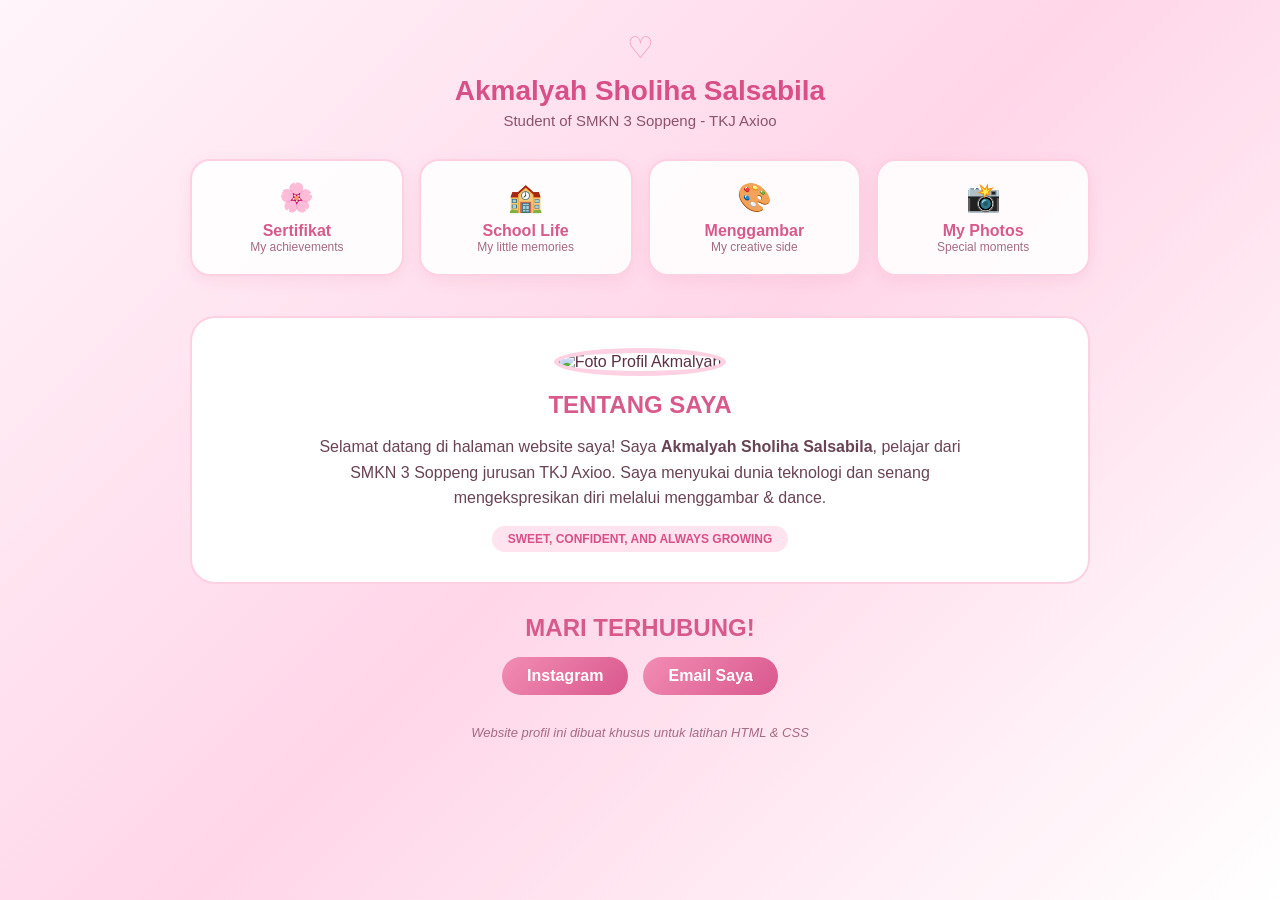
==== index.html @ 9d44f248 "Add files via upload" ====
<!DOCTYPE html>
<html lang="id">
<head>
  <meta charset="UTF-8">
  <meta name="viewport" content="width=device-width, initial-scale=1.0">
  <title>Profil Saya - Akmalyah Sholiha Salsabila</title>
  <link rel="stylesheet" href="CSS/style.css">
</head>
<body>

  <div class="container">
    <!-- Header Nama -->
    <header class="header">
      <span class="heart-icon">♡</span>
      <h1>Akmalyah Sholiha Salsabila</h1>
      <p class="subtitle">Student of SMKN 3 Soppeng - TKJ Axioo</p>
    </header>

    <!-- Kartu Navigasi / Menu Utama -->
    <nav class="menu-grid">
      <a href="#sertifikat" class="card">
        <div class="card-icon">🌸</div>
        <h3>Sertifikat</h3>
        <p>My achievements</p>
      </a>

      <a href="#school-life" class="card">
        <div class="card-icon">🏫</div>
        <h3>School Life</h3>
        <p>My little memories</p>
      </a>

      <a href="#menggambar" class="card">
        <div class="card-icon">🎨</div>
        <h3>Menggambar</h3>
        <p>My creative side</p>
      </a>

      <a href="#photos" class="card">
        <div class="card-icon">📸</div>
        <h3>My Photos</h3>
        <p>Special moments</p>
      </a>
    </nav>

    <!-- Tentang Saya / Perkenalan -->
    <section class="about-section">
      <img src="images/foto Alyahss er.ka cafe 2.jpeg" alt="Foto Profil Akmalyah" class="profile-img">
      <h2>TENTANG SAYA</h2>
      <p>
        Selamat datang di halaman website saya! Saya <strong>Akmalyah Sholiha Salsabila</strong>, pelajar dari SMKN 3 Soppeng jurusan TKJ Axioo. 
        Saya menyukai dunia teknologi dan senang mengekspresikan diri melalui menggambar & dance.
      </p>
      <div class="badge">SWEET, CONFIDENT, AND ALWAYS GROWING</div>
    </section>

    
    <!-- Kontak / Sosial Media -->
    <section class="contact-section">
      <h2>MARI TERHUBUNG!</h2>
      <div class="button-group">
        <a href="https://www.instagram.com/alyahss__" target="_blank" class="btn">Instagram</a>
        <a href="mailto:akmalyahss@gmail.com" class="btn">Email Saya</a>
      </div>
    </section>

    <!-- Footer -->
    <footer>
      <p><i>Website profil ini dibuat khusus untuk latihan HTML & CSS</i></p>
    </footer>
  </div>

</body>
</html>
---- CSS/style.css ----
* {
  box-sizing: border-box;
  margin: 0;
  padding: 0;
}

body {
  font-family: "Segoe UI", Arial, sans-serif;
  background: linear-gradient(135deg, #fff5fa, #ffd6e8, #ffffff);
  color: #5a3045;
  padding: 30px 15px;
  min-height: 100vh;
}

.container {
  max-width: 900px;
  margin: 0 auto;
}

/* Header */
.header {
  text-align: center;
  margin-bottom: 30px;
}

.heart-icon {
  font-size: 30px;
  color: #f29abb;
}

.header h1 {
  color: #d94f88;
  font-size: 28px;
  margin: 10px 0 5px;
}

.subtitle {
  color: #8c536d;
  font-size: 15px;
}

/* Grid Menu Navigasi */
.menu-grid {
  display: grid;
  grid-template-columns: repeat(auto-fit, minmax(180px, 1fr));
  gap: 15px;
  margin-bottom: 40px;
}

.card {
  background: rgba(255, 255, 255, 0.9);
  padding: 20px;
  border-radius: 20px;
  text-align: center;
  text-decoration: none;
  color: #5a3045;
  border: 2px solid #ffd0e2;
  box-shadow: 0 5px 15px rgba(214, 92, 139, 0.1);
  transition: 0.3s ease;
}

.card:hover {
  transform: translateY(-5px);
  border-color: #f29abb;
  box-shadow: 0 8px 20px rgba(214, 92, 139, 0.2);
}

.card-icon {
  font-size: 28px;
  margin-bottom: 8px;
}

.card h3 {
  font-size: 16px;
  color: #d85a8c;
}

.card p {
  font-size: 12px;
  color: #a56b83;
}

/* Section Perkenalan */
.about-section {
  background: white;
  padding: 30px;
  border-radius: 25px;
  text-align: center;
  border: 2px solid #ffd0e2;
  margin-bottom: 30px;
}

.profile-img {
  width: 140px;
  height: 140px;
  border-radius: 50%;
  object-fit: cover;
  border: 5px solid #ffd1e3;
  margin-bottom: 15px;
}

.about-section h2 {
  color: #d85a8c;
  margin-bottom: 15px;
}

.about-section p {
  line-height: 1.6;
  color: #684355;
  max-width: 650px;
  margin: 0 auto 15px;
}

.badge {
  display: inline-block;
  background: #ffe3ee;
  color: #d94f88;
  padding: 6px 16px;
  border-radius: 15px;
  font-size: 12px;
  font-weight: bold;
}

/* Section Sertifikat */
.section-block {
  text-align: center;
  margin-bottom: 40px;
}

.section-block h2 {
  color: #d85a8c;
  margin-bottom: 20px;
}

.awards-grid {
  display: flex;
  justify-content: center;
  gap: 15px;
  flex-wrap: wrap;
}

.award-card {
  background: white;
  padding: 20px 30px;
  border-radius: 20px;
  border: 2px dashed #f28db4;
  text-align: center;
  min-width: 140px;
}

.award-icon {
  font-size: 30px;
  display: block;
  margin-bottom: 5px;
}

/* Kontak & Footer */
.contact-section {
  text-align: center;
  margin-bottom: 30px;
}

.contact-section h2 {
  color: #d85a8c;
  margin-bottom: 15px;
}

.button-group {
  display: flex;
  justify-content: center;
  gap: 15px;
  flex-wrap: wrap;
}

.btn {
  text-decoration: none;
  color: white;
  background: linear-gradient(135deg, #f28db4, #d9578d);
  padding: 10px 25px;
  border-radius: 20px;
  font-weight: 600;
  transition: 0.3s;
}

.btn:hover {
  transform: translateY(-2px);
  box-shadow: 0 5px 12px rgba(217, 87, 141, 0.3);
}

footer {
  text-align: center;
  color: #a56b83;
  font-size: 13px;
  margin-top: 20px;
}
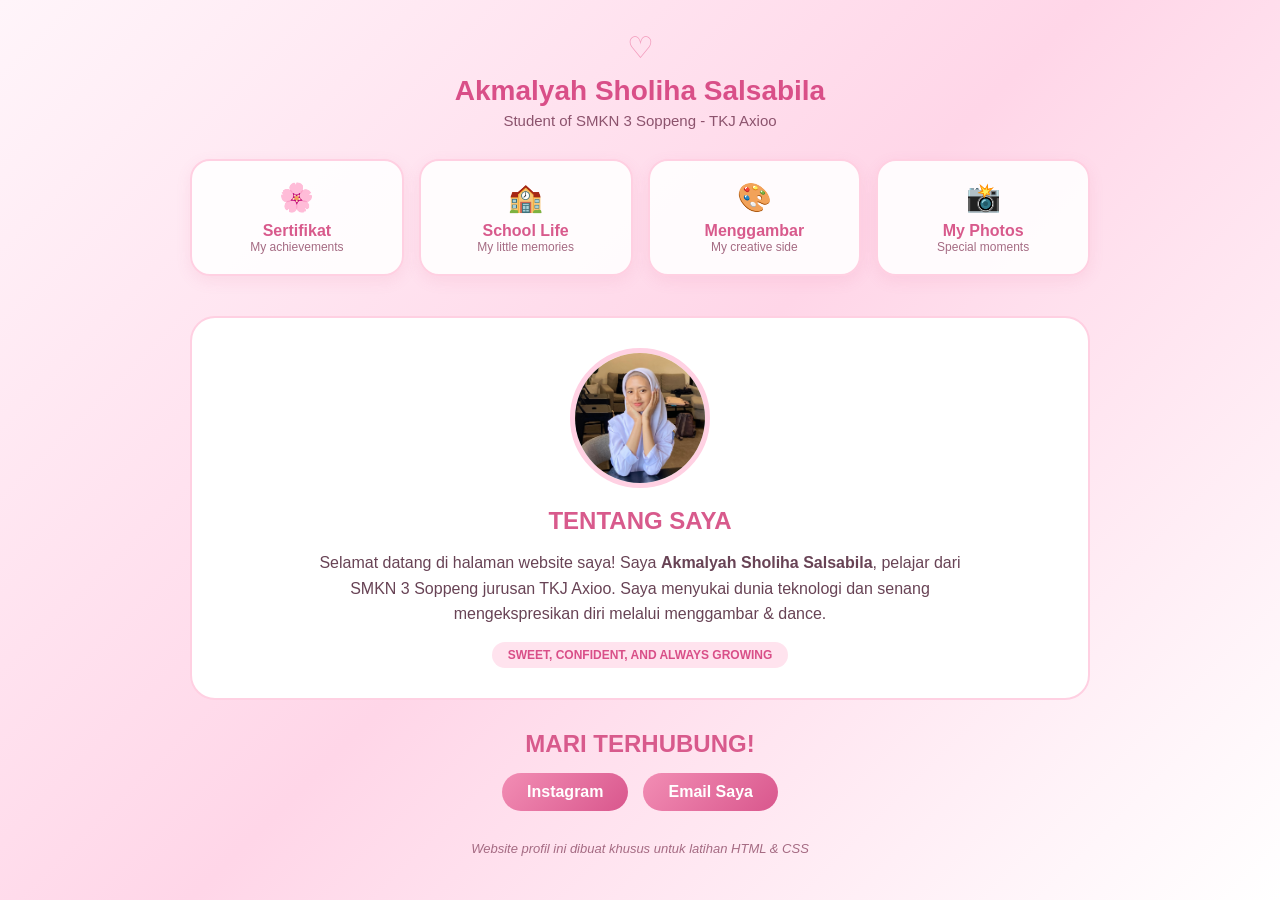
==== commit ca218c4a: "Update index.html" ====
--- a/index.html
+++ b/index.html
@@ -45,7 +45,7 @@
 
     <!-- Tentang Saya / Perkenalan -->
     <section class="about-section">
-      <img src="images/foto Alyahss er.ka cafe 2.jpeg" alt="Foto Profil Akmalyah" class="profile-img">
+      <img src="Images/foto Alyahss er.ka cafe 2.jpeg" alt="Foto Profil Akmalyah" class="profile-img">
       <h2>TENTANG SAYA</h2>
       <p>
         Selamat datang di halaman website saya! Saya <strong>Akmalyah Sholiha Salsabila</strong>, pelajar dari SMKN 3 Soppeng jurusan TKJ Axioo. 
@@ -71,4 +71,4 @@
   </div>
 
 </body>
-</html>+</html>
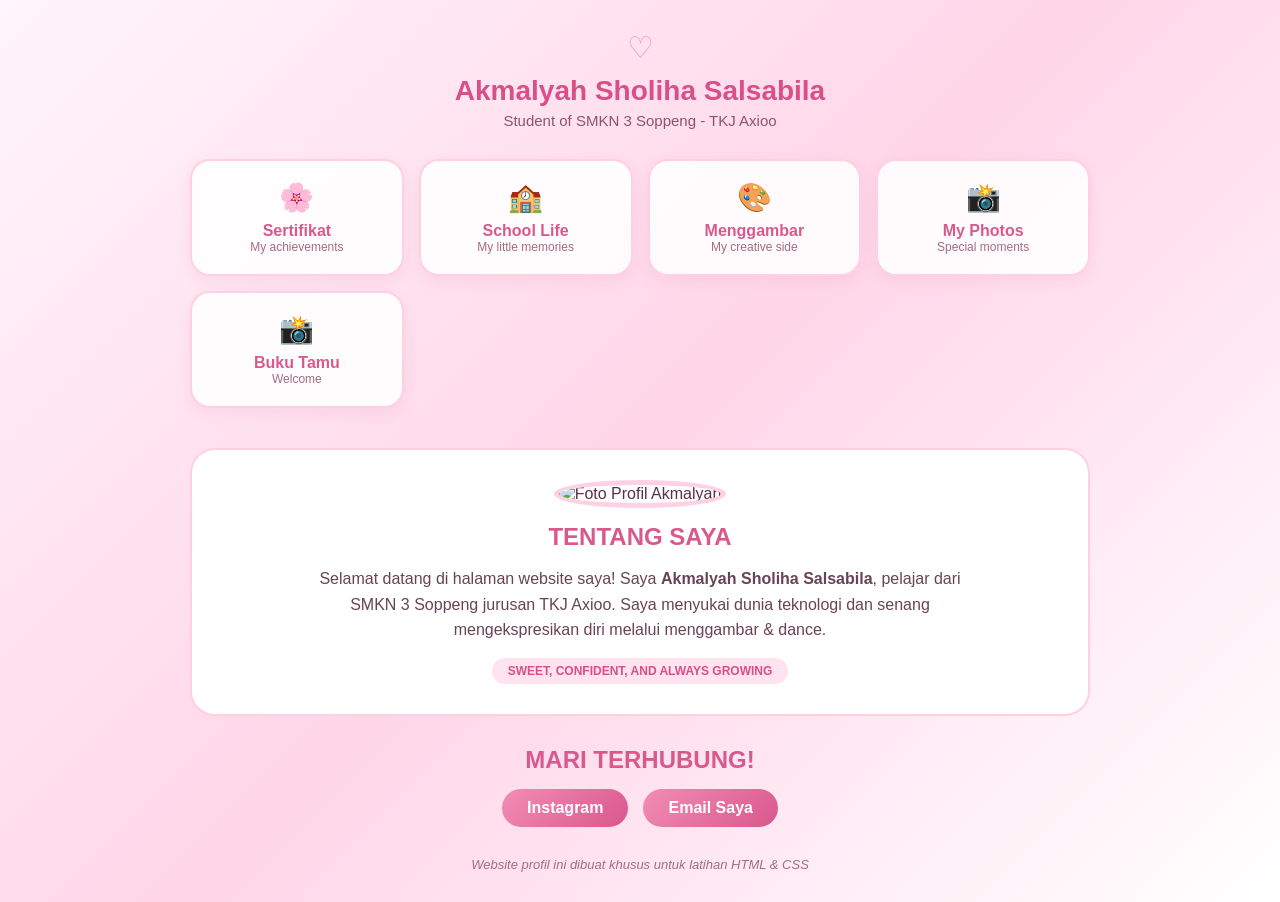
==== commit de58f7de: "Update index.html" ====
--- a/index.html
+++ b/index.html
@@ -16,6 +16,7 @@
       <p class="subtitle">Student of SMKN 3 Soppeng - TKJ Axioo</p>
     </header>
 
+  
     <!-- Kartu Navigasi / Menu Utama -->
     <nav class="menu-grid">
       <a href="#sertifikat" class="card">
@@ -41,11 +42,17 @@
         <h3>My Photos</h3>
         <p>Special moments</p>
       </a>
+
+       <a href="Pages/buku-tamu.html" class="card">
+        <div class="card-icon">📸</div>
+        <h3>Buku Tamu</h3>
+        <p>Welcome</p>
+      </a>
     </nav>
 
     <!-- Tentang Saya / Perkenalan -->
     <section class="about-section">
-      <img src="Images/foto Alyahss er.ka cafe 2.jpeg" alt="Foto Profil Akmalyah" class="profile-img">
+      <img src="images/foto Alyahss er.ka cafe 2.jpeg" alt="Foto Profil Akmalyah" class="profile-img">
       <h2>TENTANG SAYA</h2>
       <p>
         Selamat datang di halaman website saya! Saya <strong>Akmalyah Sholiha Salsabila</strong>, pelajar dari SMKN 3 Soppeng jurusan TKJ Axioo. 
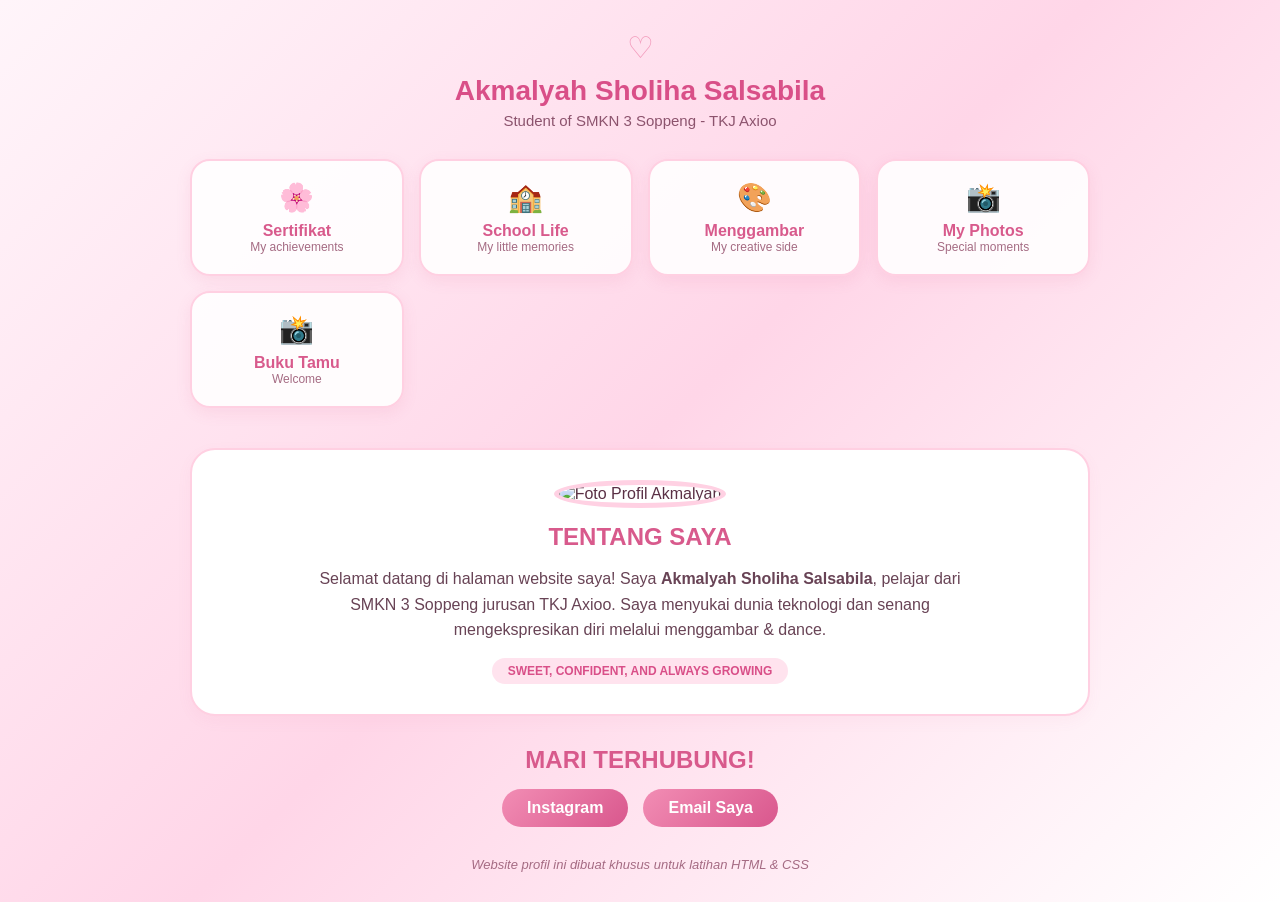
==== commit 40494f89: "Update index.html" ====
--- a/index.html
+++ b/index.html
@@ -52,7 +52,7 @@
 
     <!-- Tentang Saya / Perkenalan -->
     <section class="about-section">
-      <img src="images/foto Alyahss er.ka cafe 2.jpeg" alt="Foto Profil Akmalyah" class="profile-img">
+      <img src="Images/foto-Alyahss-er.ka-cafe-2.jpeg" alt="Foto Profil Akmalyah" class="profile-img">
       <h2>TENTANG SAYA</h2>
       <p>
         Selamat datang di halaman website saya! Saya <strong>Akmalyah Sholiha Salsabila</strong>, pelajar dari SMKN 3 Soppeng jurusan TKJ Axioo. 
--- a/CSS/style.css
+++ b/CSS/style.css
@@ -17,7 +17,9 @@
   margin: 0 auto;
 }
 
-/* Header */
+/* ==========================================
+   HEADER
+   ========================================== */
 .header {
   text-align: center;
   margin-bottom: 30px;
@@ -39,7 +41,9 @@
   font-size: 15px;
 }
 
-/* Grid Menu Navigasi */
+/* ==========================================
+   GRID MENU NAVIGASI (INDEX)
+   ========================================== */
 .menu-grid {
   display: grid;
   grid-template-columns: repeat(auto-fit, minmax(180px, 1fr));
@@ -80,7 +84,9 @@
   color: #a56b83;
 }
 
-/* Section Perkenalan */
+/* ==========================================
+   SECTION PERKENALAN (INDEX)
+   ========================================== */
 .about-section {
   background: white;
   padding: 30px;
@@ -88,6 +94,7 @@
   text-align: center;
   border: 2px solid #ffd0e2;
   margin-bottom: 30px;
+  box-shadow: 0 5px 15px rgba(214, 92, 139, 0.05);
 }
 
 .profile-img {
@@ -121,7 +128,9 @@
   font-weight: bold;
 }
 
-/* Section Sertifikat */
+/* ==========================================
+   SECTION SERTIFIKAT / AWARDS
+   ========================================== */
 .section-block {
   text-align: center;
   margin-bottom: 40px;
@@ -154,7 +163,9 @@
   margin-bottom: 5px;
 }
 
-/* Kontak & Footer */
+/* ==========================================
+   KONTAK & BUTTONS
+   ========================================== */
 .contact-section {
   text-align: center;
   margin-bottom: 30px;
@@ -173,6 +184,7 @@
 }
 
 .btn {
+  display: inline-block;
   text-decoration: none;
   color: white;
   background: linear-gradient(135deg, #f28db4, #d9578d);
@@ -180,6 +192,8 @@
   border-radius: 20px;
   font-weight: 600;
   transition: 0.3s;
+  border: none;
+  cursor: pointer;
 }
 
 .btn:hover {
@@ -187,9 +201,119 @@
   box-shadow: 0 5px 12px rgba(217, 87, 141, 0.3);
 }
 
+/* ==========================================
+   FORM BUKU TAMU
+   ========================================== */
+.guestbook-section {
+  background: white;
+  padding: 35px 30px;
+  border-radius: 25px;
+  border: 2px solid #ffd0e2;
+  margin-bottom: 30px;
+  box-shadow: 0 5px 15px rgba(214, 92, 139, 0.08);
+}
+
+.form-group {
+  margin-bottom: 20px;
+  text-align: left;
+}
+
+.form-group label {
+  display: block;
+  margin-bottom: 8px;
+  font-weight: 600;
+  color: #d85a8c;
+  font-size: 14px;
+}
+
+.form-group input, 
+.form-group textarea {
+  width: 100%;
+  padding: 12px 16px;
+  border: 2px solid #ffd0e2;
+  border-radius: 15px;
+  font-size: 14px;
+  font-family: inherit;
+  color: #5a3045;
+  background-color: #fff9fc;
+  box-sizing: border-box;
+  transition: all 0.3s ease;
+}
+
+.form-group input::placeholder,
+.form-group textarea::placeholder {
+  color: #c49ba9;
+}
+
+.form-group input:focus, 
+.form-group textarea:focus {
+  border-color: #f29abb;
+  background-color: #ffffff;
+  outline: none;
+  box-shadow: 0 0 10px rgba(242, 154, 187, 0.3);
+}
+
+.btn-submit {
+  width: 100%;
+  padding: 12px;
+  background: linear-gradient(135deg, #f28db4, #d9578d);
+  color: white;
+  border: none;
+  border-radius: 20px;
+  font-size: 16px;
+  font-weight: 600;
+  cursor: pointer;
+  transition: all 0.3s ease;
+  box-shadow: 0 4px 10px rgba(217, 87, 141, 0.2);
+}
+
+.btn-submit:hover {
+  transform: translateY(-2px);
+  box-shadow: 0 6px 15px rgba(217, 87, 141, 0.35);
+}
+
+#status-message {
+  margin-top: 15px;
+  padding: 12px;
+  border-radius: 15px;
+  display: none;
+  font-weight: 600;
+  text-align: center;
+  font-size: 14px;
+}
+
+.status-success {
+  background-color: #ffe3ee;
+  color: #d94f88;
+  border: 1px solid #ffd0e2;
+}
+
+.status-error {
+  background-color: #fce4e4;
+  color: #d9534f;
+  border: 1px solid #f7b6b6;
+}
+
+.back-btn {
+  display: inline-block;
+  margin-top: 20px;
+  text-decoration: none;
+  color: #a56b83;
+  font-size: 14px;
+  font-weight: 600;
+  transition: color 0.3s ease;
+}
+
+.back-btn:hover {
+  color: #d85a8c;
+}
+
+/* ==========================================
+   FOOTER
+   ========================================== */
 footer {
   text-align: center;
   color: #a56b83;
   font-size: 13px;
   margin-top: 20px;
-}+}
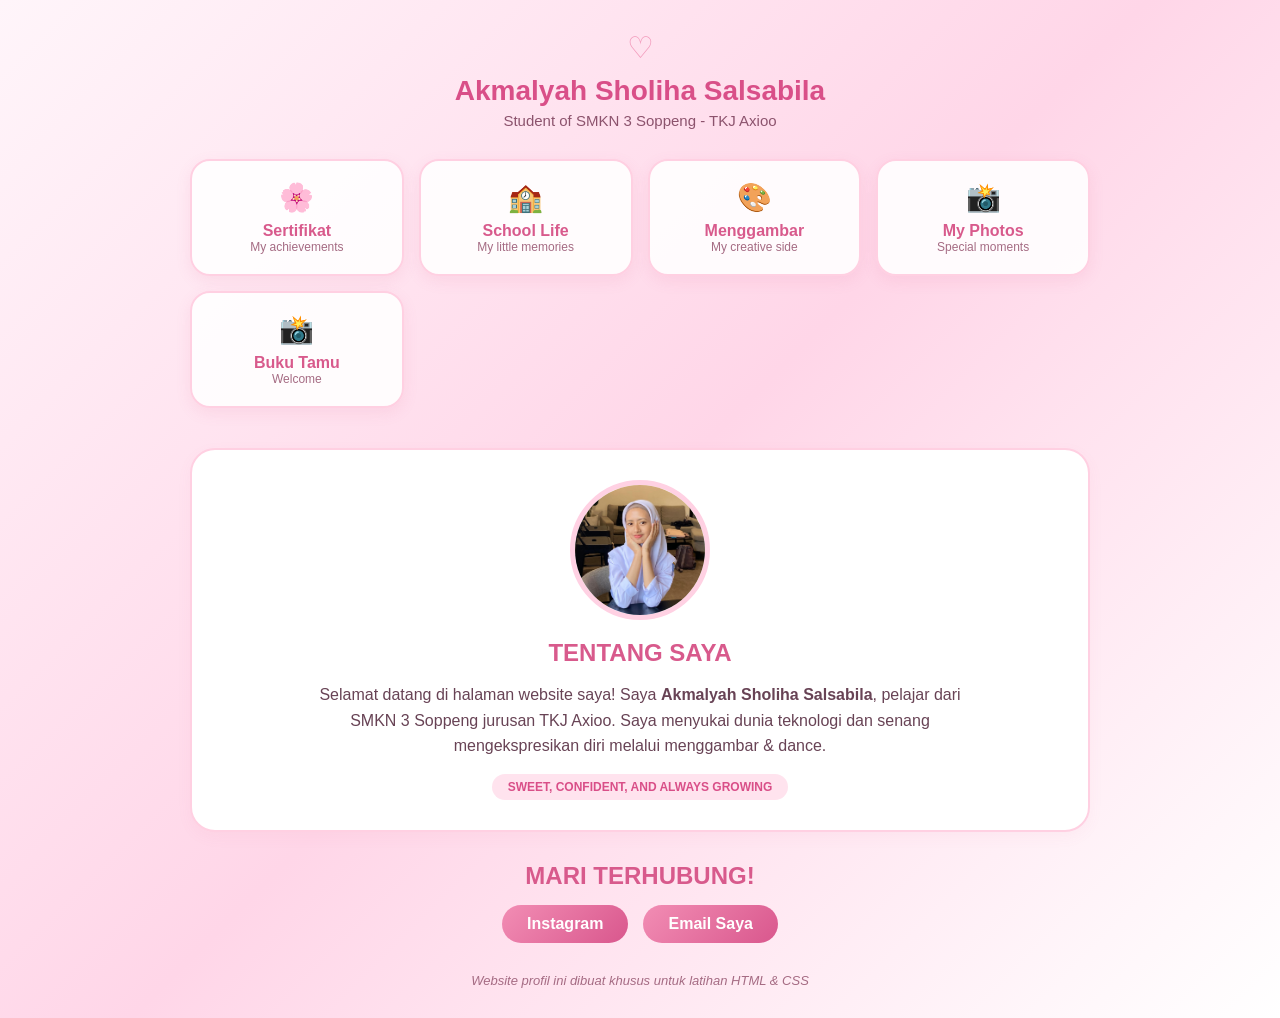
==== commit de5c43a7: "Update index.html" ====
--- a/index.html
+++ b/index.html
@@ -52,7 +52,7 @@
 
     <!-- Tentang Saya / Perkenalan -->
     <section class="about-section">
-      <img src="Images/foto-Alyahss-er.ka-cafe-2.jpeg" alt="Foto Profil Akmalyah" class="profile-img">
+      <img src="Images/foto-Alyahss-er-ka-cafe-2.jpeg" alt="Foto Profil Akmalyah" class="profile-img">
       <h2>TENTANG SAYA</h2>
       <p>
         Selamat datang di halaman website saya! Saya <strong>Akmalyah Sholiha Salsabila</strong>, pelajar dari SMKN 3 Soppeng jurusan TKJ Axioo. 
